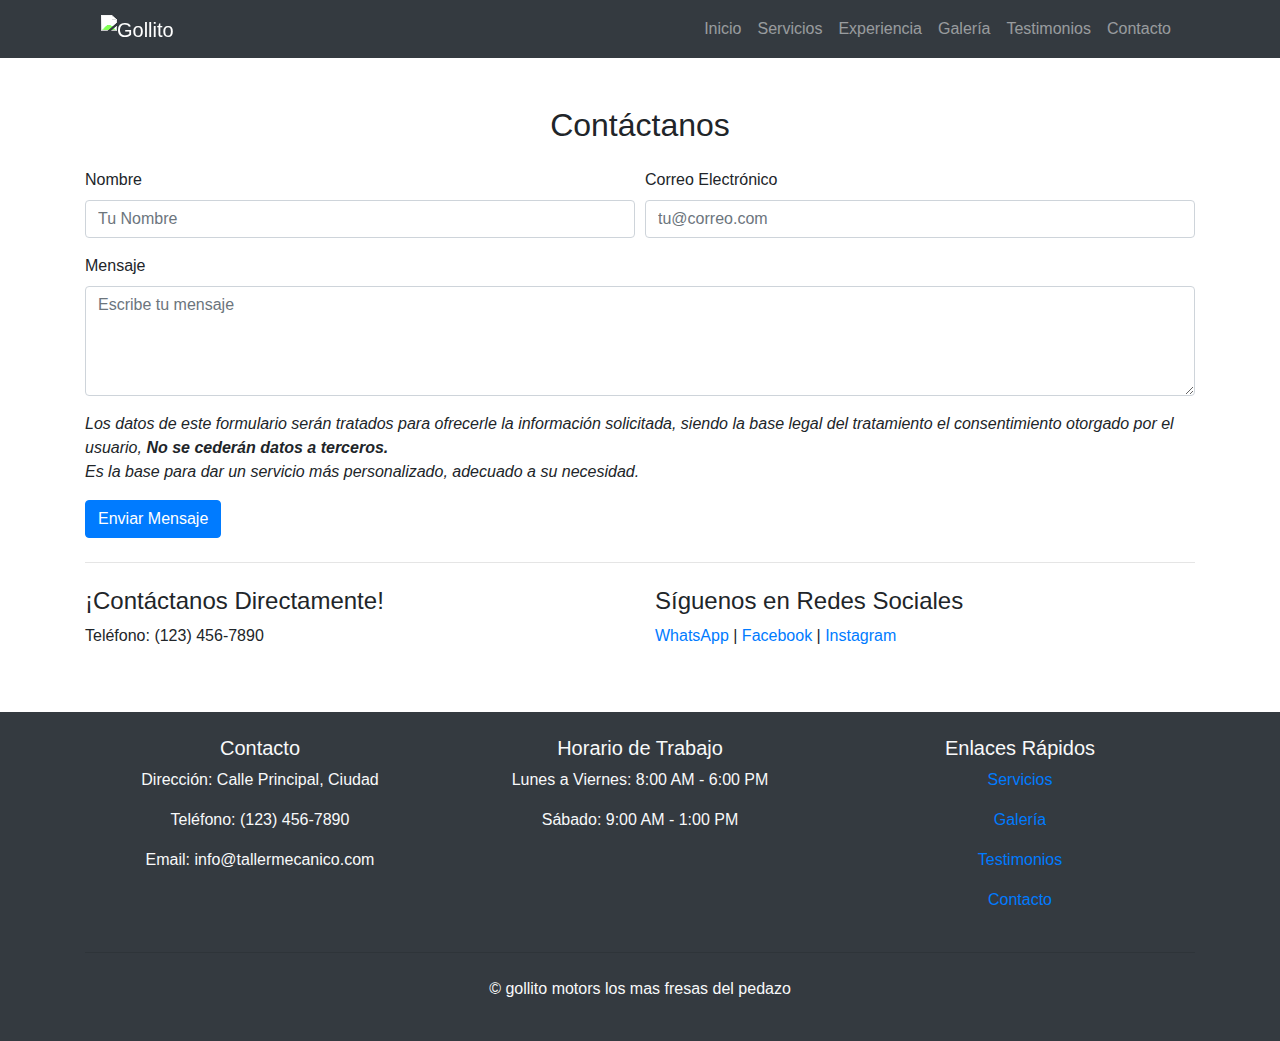
==== Contacto.html @ 1a6f1a7c "Agregar proyecto" ====
<!DOCTYPE html>
<html lang="es">

<head>
    <meta charset="UTF-8">
    <meta http-equiv="X-UA-Compatible" content="IE=edge">
    <meta name="viewport" content="width=device-width, initial-scale=1.0">
    <title id="Inicio">Gollo</title>
    <link rel="stylesheet" href="https://maxcdn.bootstrapcdn.com/bootstrap/4.5.2/css/bootstrap.min.css">
    <link rel="stylesheet" href="style.css">
    <link rel="icon" href="favicon.ico" type="image/x-icon">
</head>
<body>

    <header class="bg-dark text-white">
        <div class="container">
            <nav class="navbar navbar-expand-lg navbar-dark">
                <a class="navbar-brand" href="index.html">
                    <img src="logo.png" alt="Gollito" height="40">
                </a>
                <button class="navbar-toggler" type="button" data-toggle="collapse" data-target="#navbarNav"
                    aria-controls="navbarNav" aria-expanded="false" aria-label="Toggle navigation">
                    <span class="navbar-toggler-icon"></span>
                </button>
                <div class="collapse navbar-collapse" id="navbarNav">
                    <ul class="navbar-nav ml-auto">
                        <li class="nav-item"><a class="nav-link" href="Index.html">Inicio</a></li>
                        <li class="nav-item"><a class="nav-link" href="Servicios.html">Servicios</a></li>
                        <li class="nav-item"><a class="nav-link" href="Experiencia.html">Experiencia</a></li>
                        <li class="nav-item"><a class="nav-link" href="Galeria.html">Galería</a></li>
                        <li class="nav-item"><a class="nav-link" href="Testimonio.html">Testimonios</a></li>
                        <li class="nav-item"><a class="nav-link" href="Contacto.html">Contacto</a></li>
                    </ul>
                </div>
            </nav>
        </div>
    </header>
    
    <section id="contacto" class="py-5">
      <div class="container">
          <h2 class="text-center mb-4">Contáctanos</h2>

          <!-- Formulario de contacto -->
          <form>
              <div class="form-row">
                  <div class="form-group col-md-6">
                      <label for="nombre">Nombre</label>
                      <input type="text" class="form-control" id="nombre" placeholder="Tu Nombre">
                  </div>
                  <div class="form-group col-md-6">
                      <label for="correo">Correo Electrónico</label>
                      <input type="email" class="form-control" id="correo" placeholder="tu@correo.com">
                  </div>
              </div>
              <div class="form-group">
                  <label for="mensaje">Mensaje</label>
                  <textarea class="form-control" id="mensaje" rows="4" placeholder="Escribe tu mensaje"></textarea>
              </div>
<p class="sm"> <i>Los datos de este formulario serán tratados para ofrecerle la información solicitada, siendo la base legal del tratamiento el consentimiento otorgado por el usuario, <b>No se cederán datos a terceros.</b>
  <br> Es la base para dar un servicio más personalizado, adecuado a su necesidad.</i> </p>
              <button type="submit" class="btn btn-primary">Enviar Mensaje</button>
          </form>

          <hr class="my-4">

          <!-- Información de contacto adicional -->
          <div class="row">
              <div class="col-md-6">
                  <h4>¡Contáctanos Directamente!</h4>
                  <p>Teléfono: (123) 456-7890</p>
              </div>
              <div class="col-md-6">
                  <h4>Síguenos en Redes Sociales</h4>
                  <p>
                      <a href="https://wa.me/1234567890" target="_blank">WhatsApp</a> |
                      <a href="https://www.facebook.com/tupagina" target="_blank">Facebook</a> |
                      <a href="https://www.instagram.com/tuinstagram" target="_blank">Instagram</a>
                  </p>
              </div>
          </div>
      </div>
  </section>
    

    <footer class="bg-dark text-light text-center py-4">
        <div class="container">
          <div class="row">
            <div class="col-md-4">
              <h5>Contacto</h5>
              <p>Dirección: Calle Principal, Ciudad</p>
              <p>Teléfono: (123) 456-7890</p>
              <p>Email: info@tallermecanico.com</p>
            </div>
            <div class="col-md-4">
              <h5>Horario de Trabajo</h5>
              <p>Lunes a Viernes: 8:00 AM - 6:00 PM</p>
              <p>Sábado: 9:00 AM - 1:00 PM</p>
            </div>
            <div class="col-md-4">
              <h5>Enlaces Rápidos</h5>
              <p><a href="#Servicios">Servicios</a></p>
              <p><a href="#Galeria">Galería</a></p>
              <p><a href="#Testimonios">Testimonios</a></p>
              <p><a href="#Contacto">Contacto</a></p>
            </div>
          </div>
          <hr class="my-4">
          <p>&copy; gollito motors los mas fresas del pedazo</p>
        </div>
      </footer>

    <script src="https://code.jquery.com/jquery-3.5.1.slim.min.js"></script>
    <script src="https://cdn.jsdelivr.net/npm/@popperjs/core@2.11.6/dist/umd/popper.min.js"></script>
    <script src="https://stackpath.bootstrapcdn.com/bootstrap/4.5.2/js/bootstrap.min.js"></script>
</body>

</html>
---- style.css ----
body {
    font-family: 'Roboto', sans-serif;
}

header {
    background-color: #343a40;
}

header a.navbar-brand img {
    filter: brightness(150%);
}

header a.navbar-brand:hover img {
    filter: brightness(100%);
}

header .navbar-nav .nav-link {
    color: #fff;
}

header .navbar-nav .nav-link:hover {
    color: #ffd700;
}

#inicio {
    position: relative;
    overflow: hidden;
    height: 500px;
}

#inicio img {
    width: 100%;
    height: auto;
    object-fit: cover;
    filter: brightness(50%);
}

#inicio .texto {
    position: absolute;
    top: 50%;
    left: 50%;
    transform: translate(-50%, -50%);
    text-align: center;
    color: white;
}

#sobre-nosotros {
    background-color: #f8f9fa;
    padding: 50px 0;
}

#sobre-nosotros h2 {
    color: #343a40;
}

#footer {
    background-color: #343a40;
    color: #fff;
    padding: 20px 0; /* Añadido el cierre de la regla 'padding' */
}

#carouselServicios {
    border-radius: 15px;
    box-shadow: 0 4px 8px rgba(0, 0, 0, 0.1);
    overflow: hidden;
}

.carousel-inner img {
    border-top-left-radius: 15px;
    border-top-right-radius: 15px;
}

.carousel-control-prev,
.carousel-control-next {
    background-color: transparent;
    border: none;
}

.carousel-control-prev-icon,
.carousel-control-next-icon {
    background-color: transparent;
}

.carousel-caption {
    position: absolute;
    bottom: 0;
    left: 0;
    width: 100%;
    background-color: rgba(41, 41, 42, 0.8); /* Cambiado el color y agregada la opacidad */
    padding: 10px;
    text-align: center;
}

.text-p {
    font-size: 25px;
}

.btn-contact {
    font-size: 1.5em;
}
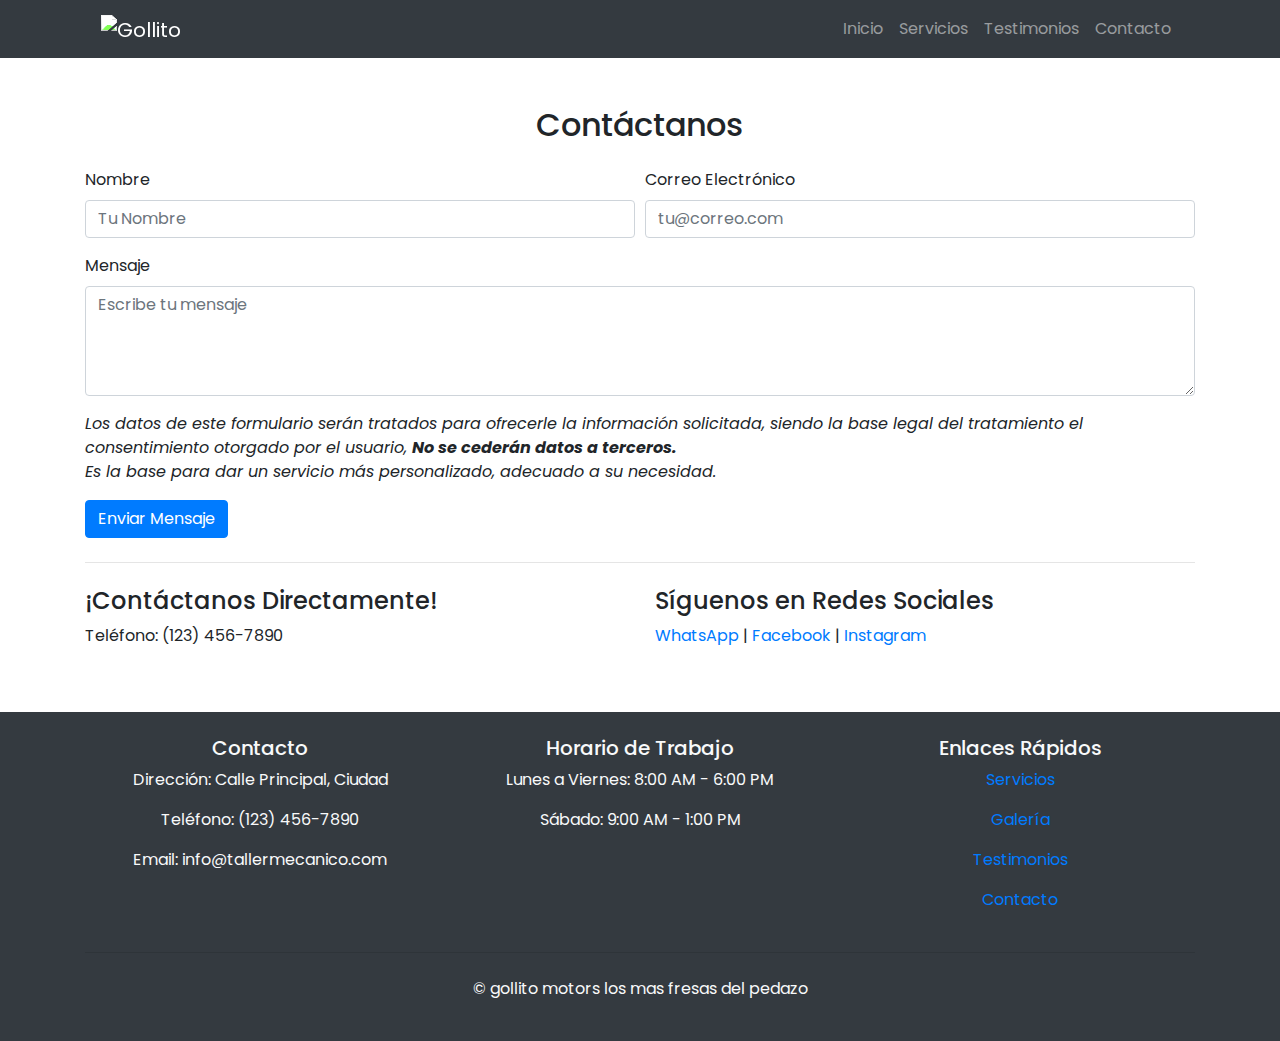
==== commit 1fcdf53a: "workshop improvements" ====
--- a/Contacto.html
+++ b/Contacto.html
@@ -26,8 +26,6 @@
                     <ul class="navbar-nav ml-auto">
                         <li class="nav-item"><a class="nav-link" href="Index.html">Inicio</a></li>
                         <li class="nav-item"><a class="nav-link" href="Servicios.html">Servicios</a></li>
-                        <li class="nav-item"><a class="nav-link" href="Experiencia.html">Experiencia</a></li>
-                        <li class="nav-item"><a class="nav-link" href="Galeria.html">Galería</a></li>
                         <li class="nav-item"><a class="nav-link" href="Testimonio.html">Testimonios</a></li>
                         <li class="nav-item"><a class="nav-link" href="Contacto.html">Contacto</a></li>
                     </ul>
--- a/style.css
+++ b/style.css
@@ -1,7 +1,9 @@
-body {
-    font-family: 'Roboto', sans-serif;
+@import url('https://fonts.googleapis.com/css2?family=Roboto&display=swap');
+@import url('https://fonts.googleapis.com/css2?family=Poppins:wght@400;500;700&display=swap');
+
+body{
+    font-family: Poppins, sans-serif;
 }
-
 header {
     background-color: #343a40;
 }
@@ -56,7 +58,7 @@
 #footer {
     background-color: #343a40;
     color: #fff;
-    padding: 20px 0; /* Añadido el cierre de la regla 'padding' */
+    padding: 20px 0;
 }
 
 #carouselServicios {
@@ -86,7 +88,7 @@
     bottom: 0;
     left: 0;
     width: 100%;
-    background-color: rgba(41, 41, 42, 0.8); /* Cambiado el color y agregada la opacidad */
+    background-color: rgba(41, 41, 42, 0.8);
     padding: 10px;
     text-align: center;
 }
@@ -98,3 +100,4 @@
 .btn-contact {
     font-size: 1.5em;
 }
+
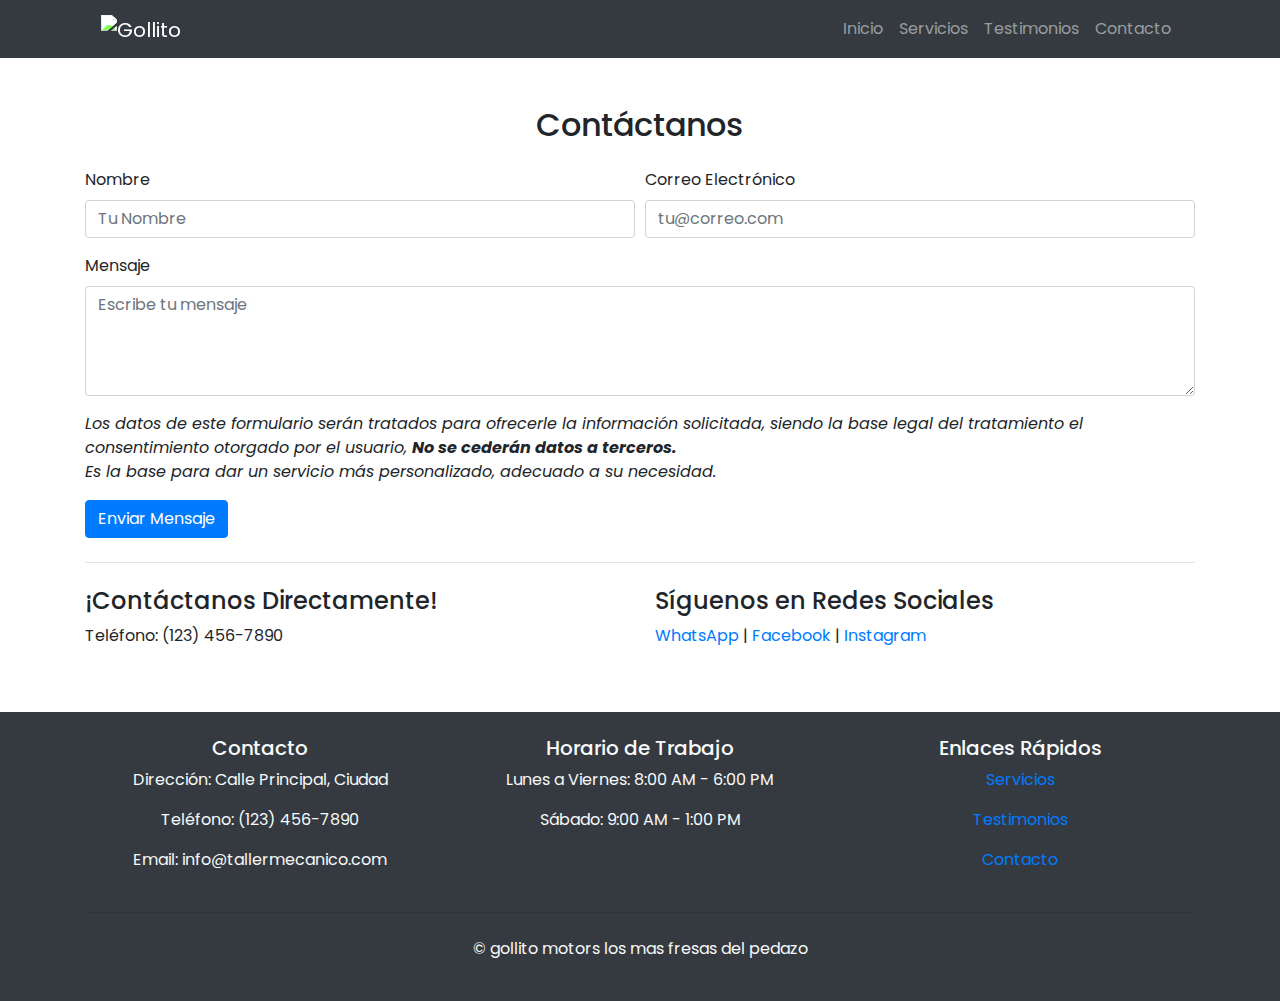
==== commit 75b2fdf4: "update" ====
--- a/Contacto.html
+++ b/Contacto.html
@@ -97,7 +97,6 @@
             <div class="col-md-4">
               <h5>Enlaces Rápidos</h5>
               <p><a href="#Servicios">Servicios</a></p>
-              <p><a href="#Galeria">Galería</a></p>
               <p><a href="#Testimonios">Testimonios</a></p>
               <p><a href="#Contacto">Contacto</a></p>
             </div>
